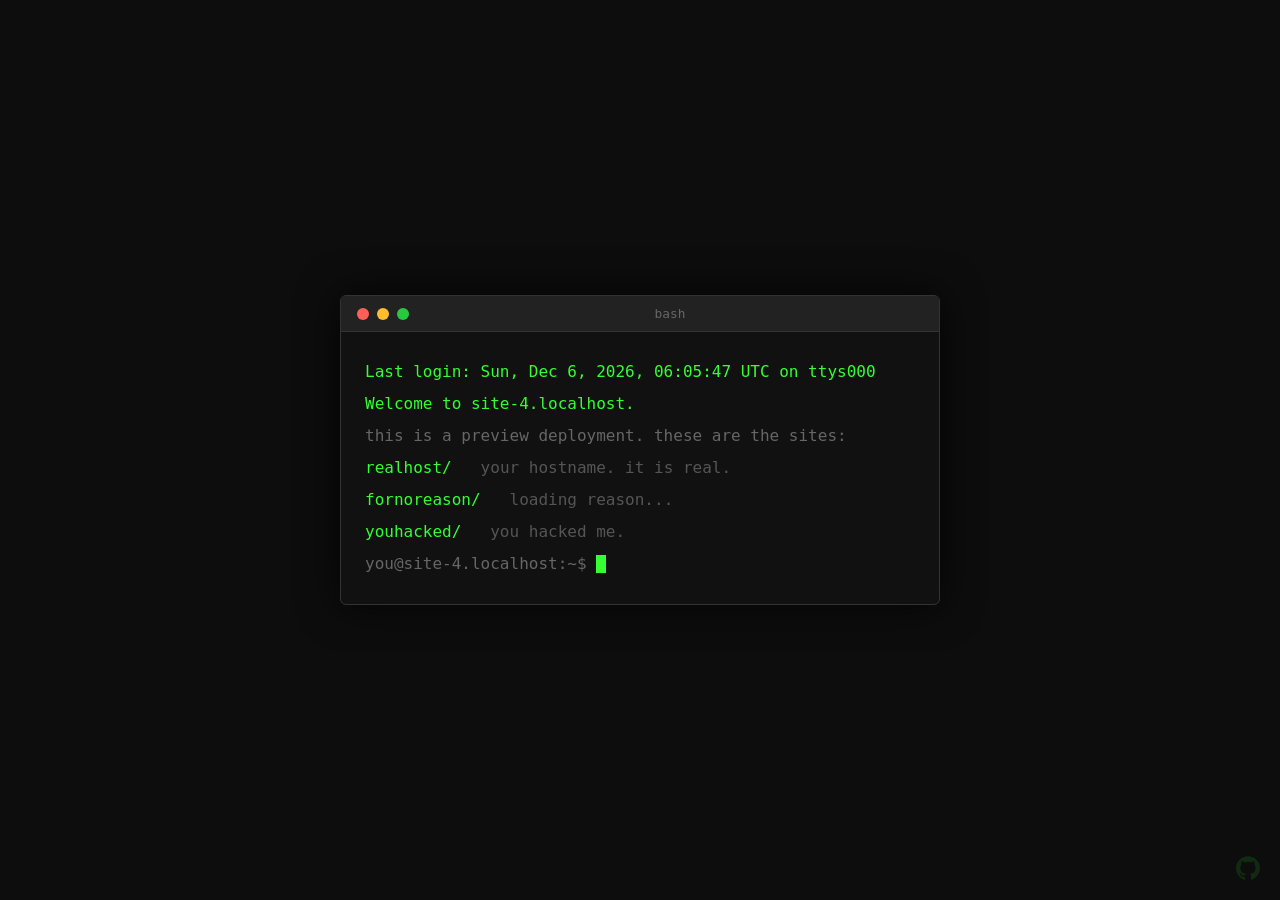
==== public/preview/index.html @ 78940ad2 "Add terminal index page for preview domain Preview root now shows a terminal listing the three sites" ====
<!DOCTYPE html>
<html lang="en">
<head>
  <meta charset="utf-8">
  <meta name="viewport" content="width=device-width, initial-scale=1">
  <title>cursed-domains</title>
  <link rel="stylesheet" href="./style.css">
</head>
<body>
  <div class="terminal" id="terminal">
    <div class="titlebar">
      <div class="dot red"></div>
      <div class="dot yellow"></div>
      <div class="dot green"></div>
      <span>bash</span>
    </div>
    <div class="body" id="output"></div>
  </div>
  <input id="hidden-input" type="text" autocomplete="off" autocorrect="off" autocapitalize="off" spellcheck="false">

  <a class="gh-link" href="https://github.com/James-TR/cursed-domains" target="_blank" rel="noopener" aria-label="Source on GitHub">
    <svg viewBox="0 0 98 96" xmlns="http://www.w3.org/2000/svg" aria-hidden="true"><path fill-rule="evenodd" clip-rule="evenodd" d="M48.854 0C21.839 0 0 22 0 49.217c0 21.756 13.993 40.172 33.405 46.69 2.427.49 3.316-1.059 3.316-2.362 0-1.141-.08-5.052-.08-9.127-13.59 2.934-16.42-5.867-16.42-5.867-2.184-5.704-5.42-7.17-5.42-7.17-4.448-3.015.324-3.015.324-3.015 4.934.326 7.523 5.052 7.523 5.052 4.367 7.496 11.404 5.378 14.235 4.074.404-3.178 1.699-5.378 3.074-6.6-10.839-1.141-22.243-5.378-22.243-24.283 0-5.378 1.94-9.778 5.014-13.2-.485-1.222-2.184-6.275.486-13.038 0 0 4.125-1.304 13.426 5.052a46.97 46.97 0 0 1 12.214-1.63c4.125 0 8.33.571 12.213 1.63 9.302-6.356 13.427-5.052 13.427-5.052 2.67 6.763.97 11.816.485 13.038 3.155 3.422 5.015 7.822 5.015 13.2 0 18.905-11.404 23.06-22.324 24.283 1.78 1.548 3.316 4.481 3.316 9.126 0 6.6-.08 11.897-.08 13.526 0 1.304.89 2.853 3.316 2.364 19.412-6.52 33.405-24.935 33.405-46.691C97.707 22 75.788 0 48.854 0z"/></svg>
  </a>

  <script src="./script.js"></script>
</body>
</html>
---- public/preview/style.css ----
* { margin: 0; padding: 0; box-sizing: border-box; }

body {
  background: #0d0d0d;
  color: #33ff33;
  font-family: monospace;
  display: flex;
  align-items: center;
  justify-content: center;
  min-height: 100vh;
  padding: 2rem;
  cursor: text;
}

.terminal {
  background: #111;
  border: 1px solid #333;
  border-radius: 6px;
  width: 100%;
  max-width: 600px;
  box-shadow: 0 0 40px rgba(0,0,0,0.8);
  overflow: hidden;
}

.titlebar {
  background: #222;
  padding: 0.6rem 1rem;
  display: flex;
  align-items: center;
  gap: 0.5rem;
  border-bottom: 1px solid #333;
}

.dot {
  width: 12px;
  height: 12px;
  border-radius: 50%;
}
.dot.red    { background: #ff5f57; }
.dot.yellow { background: #febc2e; }
.dot.green  { background: #28c840; }

.titlebar span {
  margin-left: auto;
  margin-right: auto;
  color: #666;
  font-size: 0.8rem;
}

.body {
  padding: 1.5rem;
  font-size: clamp(0.8rem, 2.5vw, 1rem);
  line-height: 2;
  max-height: 70vh;
  overflow-y: auto;
}

.line { white-space: pre-wrap; word-break: break-all; }
.prompt-color { color: #666; }
.cmd-color    { color: #fff; }
.output-color { color: #33ff33; }
.err-color    { color: #ff5f57; }

.site-link {
  color: #33ff33;
  text-decoration: none;
  border-bottom: 1px solid transparent;
  transition: border-color 0.2s;
}
.site-link:hover { border-bottom-color: #33ff33; }

.input-line .ghost {
  color: #fff;
  white-space: pre;
}

.cursor {
  display: inline-block;
  width: 0.6em;
  height: 1.1em;
  background: #33ff33;
  vertical-align: text-bottom;
  animation: blink 1s step-end infinite;
}

#hidden-input {
  position: fixed;
  top: -100px;
  left: -100px;
  opacity: 0;
  pointer-events: none;
  width: 1px;
  height: 1px;
}

@keyframes blink {
  50% { opacity: 0; }
}

.gh-link {
  position: fixed;
  bottom: 1.25rem;
  right: 1.25rem;
  width: 24px;
  height: 24px;
  opacity: 0.12;
  transition: opacity 0.4s ease;
  color: #33ff33;
}
.gh-link:hover { opacity: 0.65; }
.gh-link svg { width: 100%; height: 100%; fill: currentColor; }
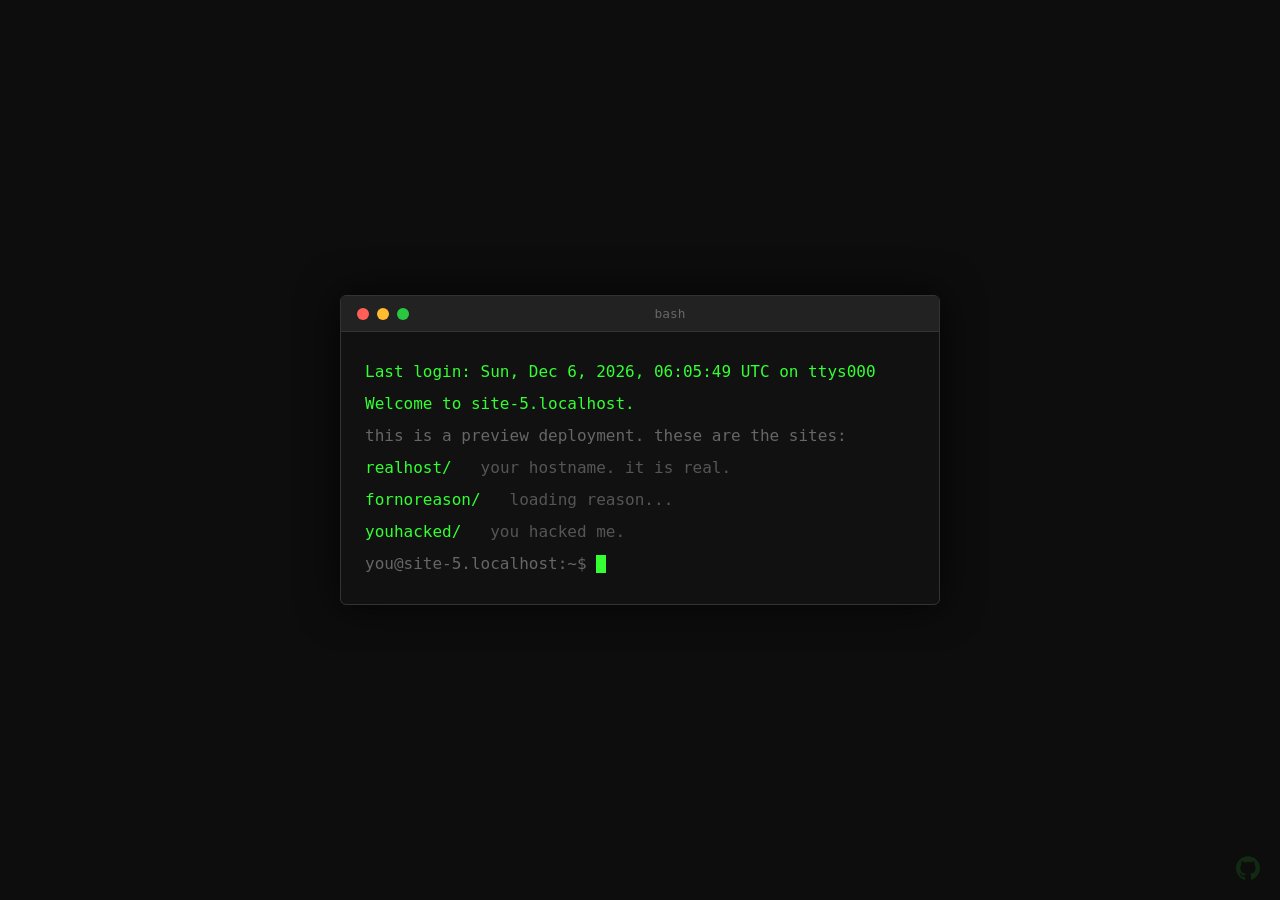
==== commit 5fa8b4b8: "Add >_ favicon to preview index Co-Authored-By: Claude Sonnet 4.6 <noreply@anthropic.com>" ====
--- a/public/preview/index.html
+++ b/public/preview/index.html
@@ -4,6 +4,7 @@
   <meta charset="utf-8">
   <meta name="viewport" content="width=device-width, initial-scale=1">
   <title>cursed-domains</title>
+  <link rel="icon" type="image/svg+xml" href="favicon.svg">
   <link rel="stylesheet" href="./style.css">
 </head>
 <body>
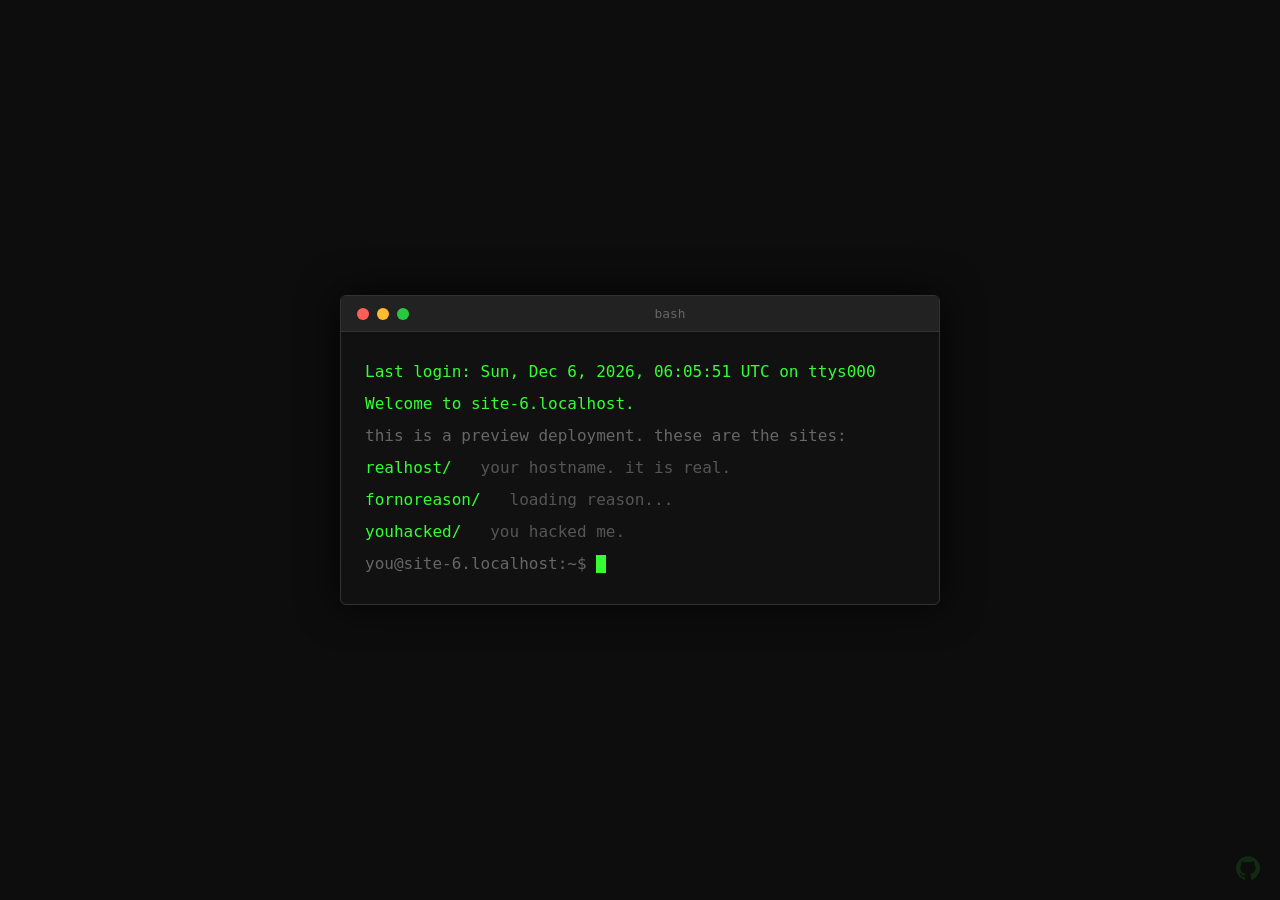
==== commit 3a89dc2e: "Make preview terminal buttons functional Close runs exit, yellow minimises with animation, green tog" ====
--- a/public/preview/index.html
+++ b/public/preview/index.html
@@ -10,9 +10,9 @@
 <body>
   <div class="terminal" id="terminal">
     <div class="titlebar">
-      <div class="dot red"></div>
-      <div class="dot yellow"></div>
-      <div class="dot green"></div>
+      <div class="dot red" id="btn-close"></div>
+      <div class="dot yellow" id="btn-minimise"></div>
+      <div class="dot green" id="btn-maximise"></div>
       <span>bash</span>
     </div>
     <div class="body" id="output"></div>
--- a/public/preview/style.css
+++ b/public/preview/style.css
@@ -45,6 +45,17 @@
   margin-right: auto;
   color: #666;
   font-size: 0.8rem;
+}
+
+.body {
+  transition: max-height 0.25s ease, padding 0.25s ease;
+}
+
+.terminal.minimised .body {
+  max-height: 0 !important;
+  padding-top: 0;
+  padding-bottom: 0;
+  overflow: hidden;
 }
 
 .body {
